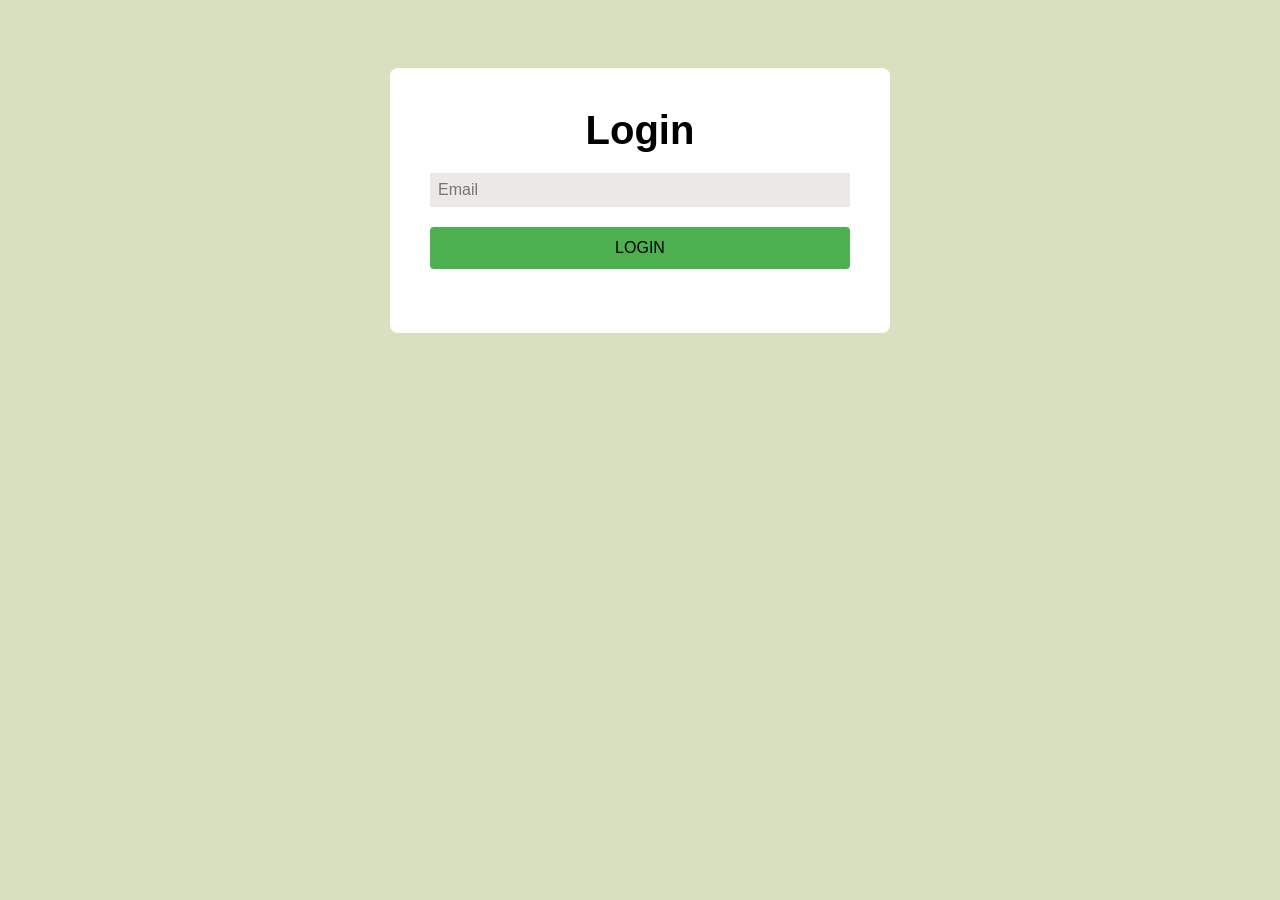
==== frontend/pages/login.html @ 5df7f4b3 "frontend page designs complete" ====
<!DOCTYPE html>
<html lang="en">
<head>
  <meta charset="UTF-8" />
  <title>Login</title>
  <link rel="stylesheet" href="../styles/style.css" />
</head>
<body>
  <div class="container">
    <h2>Login</h2>

    <input id="email" type="email" placeholder="Email" />
    <button id="loginBtn">Login</button>

    <p id="message" class="message"></p>
  </div>

  <script src="../scripts/site.js"></script>
</body>
</html>
---- frontend/styles/style.css ----
*,
*::before,
*::after {
  box-sizing: border-box;
}

body {
  font-family: Arial, sans-serif;
  background: #d8e0c0;
  padding: 60px;

  .container {
    max-width: 500px;
    margin: auto;
    background: #ffffff;
    padding: 40px;
    border-radius: 8px;

    h1,
    h2, h3 {
      font-size: 40px;
      margin: 0 0 10px 0;
    }

    h1,
    h2, h3,
    p {
      text-align: center;
    }

    button {
      background: #4CAF50;
      color: #000000;
      text-transform: uppercase;
      font-size: 16px;
      border: none;
      border-radius: 4px;
      cursor: pointer;
      padding: 12px;

      &:hover {
        background-color: #145c16;
        color: #ffffff;
      }
    }

    input {
      background: #ece8e8;
      border: none;
    }

    input,
    textarea {
      padding: 8px;
    }

    input,
    textarea,
    button {
      width: 100%;
      margin: 10px 0;
      font-size: 1em;
    }
  }
}

.hidden {
  display: none;
}

.message {
  text-align: center;
  font-size: 0.9em;
}

.card {
  margin-top: 20px;
}

.post {
  background: #eaeaea;
  padding: 10px;
  border-radius: 6px;
  margin-bottom: 10px;
}
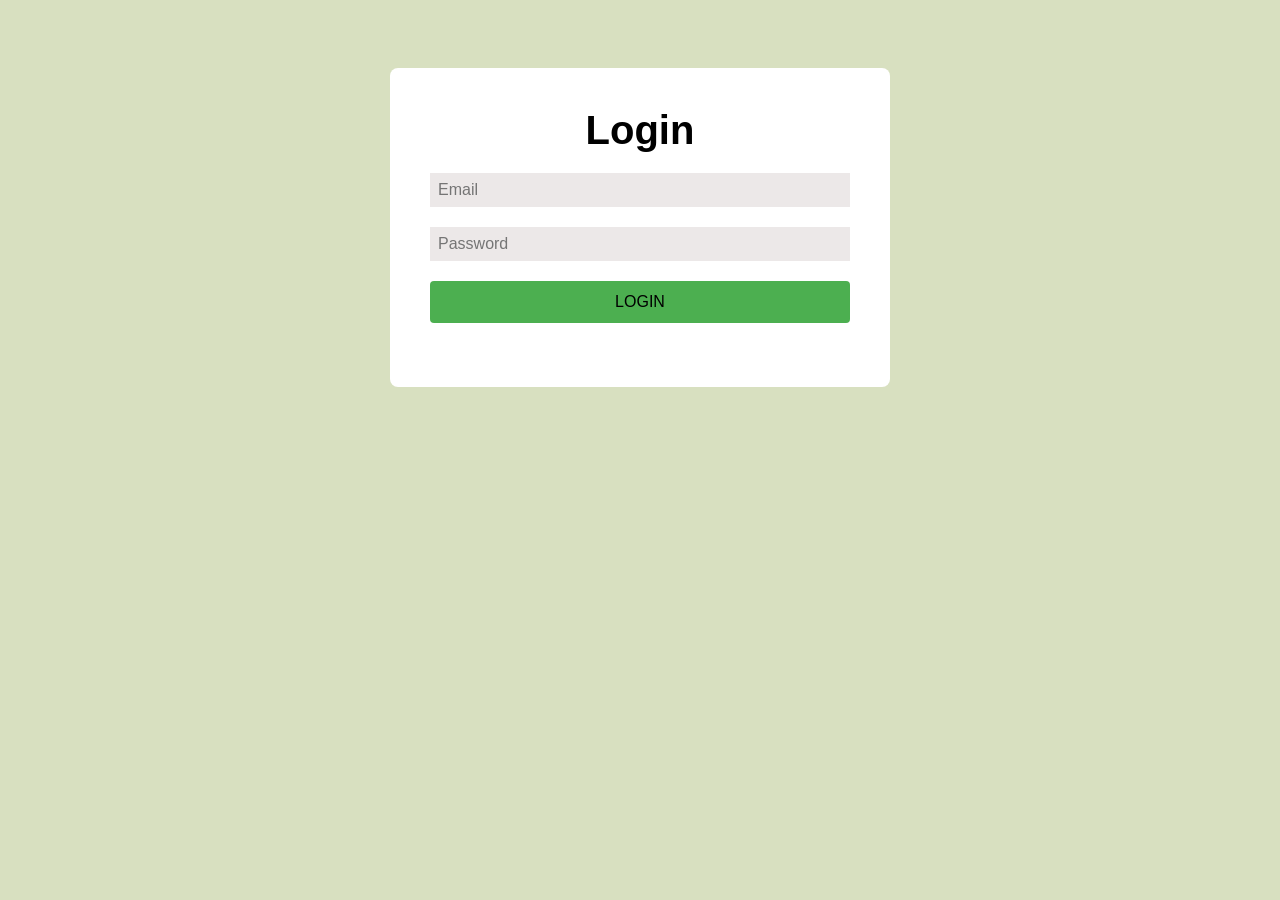
==== commit 0d9ed5f7: "implement login with bcrypt password comparison, JWT generation, and auth middleware" ====
--- a/frontend/pages/login.html
+++ b/frontend/pages/login.html
@@ -10,6 +10,7 @@
     <h2>Login</h2>
 
     <input id="email" type="email" placeholder="Email" />
+    <input id="password" type="password" placeholder="Password" />
     <button id="loginBtn">Login</button>
 
     <p id="message" class="message"></p>
--- a/frontend/styles/style.css
+++ b/frontend/styles/style.css
@@ -17,13 +17,15 @@
     border-radius: 8px;
 
     h1,
-    h2, h3 {
+    h2,
+    h3 {
       font-size: 40px;
       margin: 0 0 10px 0;
     }
 
     h1,
-    h2, h3,
+    h2,
+    h3,
     p {
       text-align: center;
     }
@@ -41,6 +43,11 @@
       &:hover {
         background-color: #145c16;
         color: #ffffff;
+      }
+
+      &:disabled {
+        opacity: 0.6;
+        cursor: not-allowed;
       }
     }
 
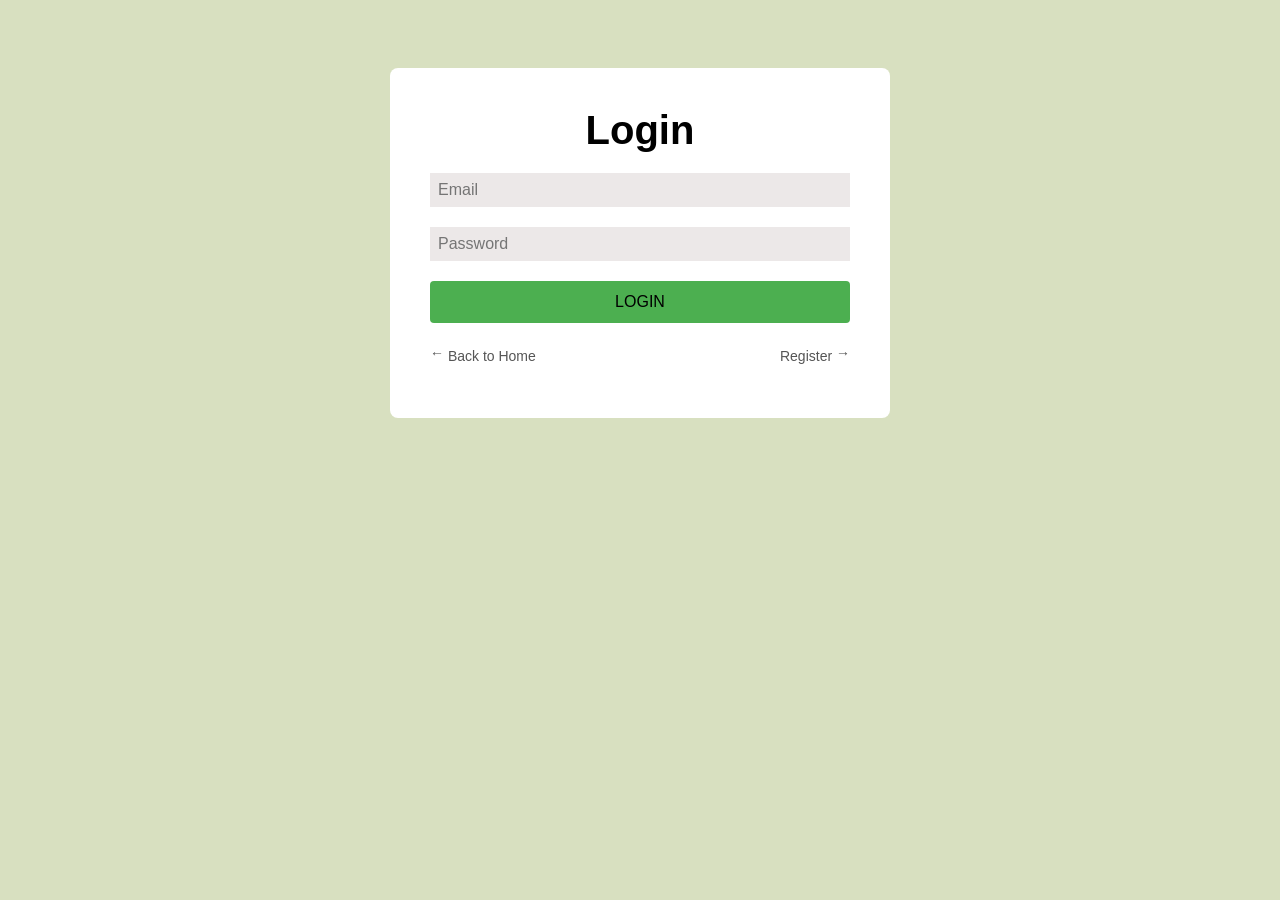
==== commit 899f4dce: "added back to home, login and register links to UI" ====
--- a/frontend/pages/login.html
+++ b/frontend/pages/login.html
@@ -1,10 +1,12 @@
 <!DOCTYPE html>
 <html lang="en">
+
 <head>
   <meta charset="UTF-8" />
   <title>Login</title>
   <link rel="stylesheet" href="../styles/style.css" />
 </head>
+
 <body>
   <div class="container">
     <h2>Login</h2>
@@ -13,9 +15,20 @@
     <input id="password" type="password" placeholder="Password" />
     <button id="loginBtn">Login</button>
 
+    <div class="links-container">
+      <a href="index.html" class="back-link">
+        <span class="arrow">←</span> Back to Home
+      </a>
+
+      <a href="register.html" class="back-link forward">
+        Register <span class="arrow">→</span>
+      </a>
+    </div>
+
     <p id="message" class="message"></p>
   </div>
 
-  <script src="../scripts/site.js"></script>
+  <script type="module" src="../scripts/site.js"></script>
 </body>
+
 </html>
--- a/frontend/styles/style.css
+++ b/frontend/styles/style.css
@@ -69,6 +69,34 @@
       font-size: 1em;
     }
   }
+
+  .links-container {
+    display: flex;
+    justify-content: space-between;
+
+    .back-link {
+      display: block;
+      margin-top: 15px;
+      font-size: 14px;
+      color: #555555;
+      text-decoration: none;
+      transition: 0.2s ease;
+
+      .arrow {
+        position: relative;
+        top: -3px;
+      }
+
+      &:hover {
+        color: #4CAF50;
+        transform: translateX(-3px);
+      }
+
+      &.forward:hover{
+        transform: translateX(3px);
+      }
+    }
+  }
 }
 
 .hidden {
@@ -80,13 +108,13 @@
   font-size: 0.9em;
 }
 
-.card {
+/* .card {
   margin-top: 20px;
-}
+} */
 
-.post {
+/* .post {
   background: #eaeaea;
   padding: 10px;
   border-radius: 6px;
   margin-bottom: 10px;
-}+} */
